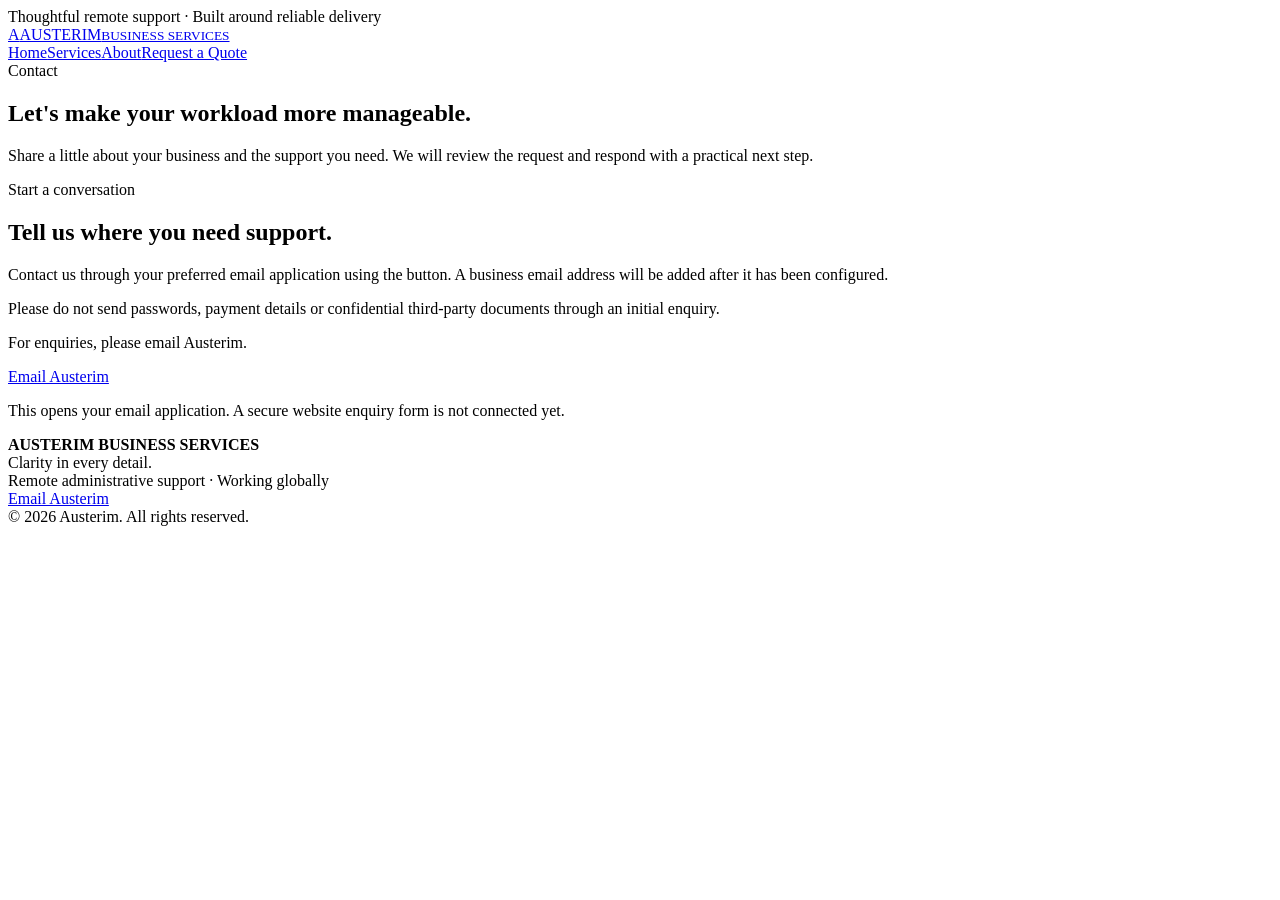
==== contact.html @ 85b28d18 "Add AUSTERIM website: contact.html" ====
<!doctype html>
<html lang="en"><head><meta charset="utf-8"><meta name="viewport" content="width=device-width,initial-scale=1"><title>Contact | Austerim</title><link rel="icon" href="favicon.svg"><link rel="stylesheet" href="styles.css"></head><body>
<div class="topbar"><div class="wrap">Thoughtful remote support · Built around reliable delivery</div></div><header class="wrap nav"><a class="brand" href="index.html"><span class="mark">A</span><span>AUSTERIM<small>BUSINESS SERVICES</small></span></a><nav class="links"><a href="index.html">Home</a><a href="services.html">Services</a><a href="about.html">About</a><a class="btn" href="contact.html">Request a Quote</a></nav></header>
<main><section class="page-hero"><div class="wrap"><div class="eyebrow">Contact</div><h1>Let's make your workload more manageable.</h1><p class="lead">Share a little about your business and the support you need. We will review the request and respond with a practical next step.</p></div></section><section class="section"><div class="wrap split"><div><div class="eyebrow">Start a conversation</div><h2>Tell us where you need support.</h2><p class="lead">Contact us through your preferred email application using the button. A business email address will be added after it has been configured.</p><p class="note">Please do not send passwords, payment details or confidential third-party documents through an initial enquiry.</p></div><div class="panel"><p>For enquiries, please email Austerim.</p><a class="btn" href="mailto:qusaihabahbeh@gmail.com?subject=Austerim%20Business%20Enquiry">Email Austerim</a><p class="note">This opens your email application. A secure website enquiry form is not connected yet.</p></div></div></section></main>
<footer class="footer"><div class="wrap footer-grid"><div><strong>AUSTERIM BUSINESS SERVICES</strong><br>Clarity in every detail.</div><div>Remote administrative support · Working globally<br><a href="mailto:qusaihabahbeh@gmail.com">Email Austerim</a></div><div>© <span id="year"></span> Austerim. All rights reserved.</div></div></footer><script>document.getElementById('year').textContent=new Date().getFullYear()</script></body></html>
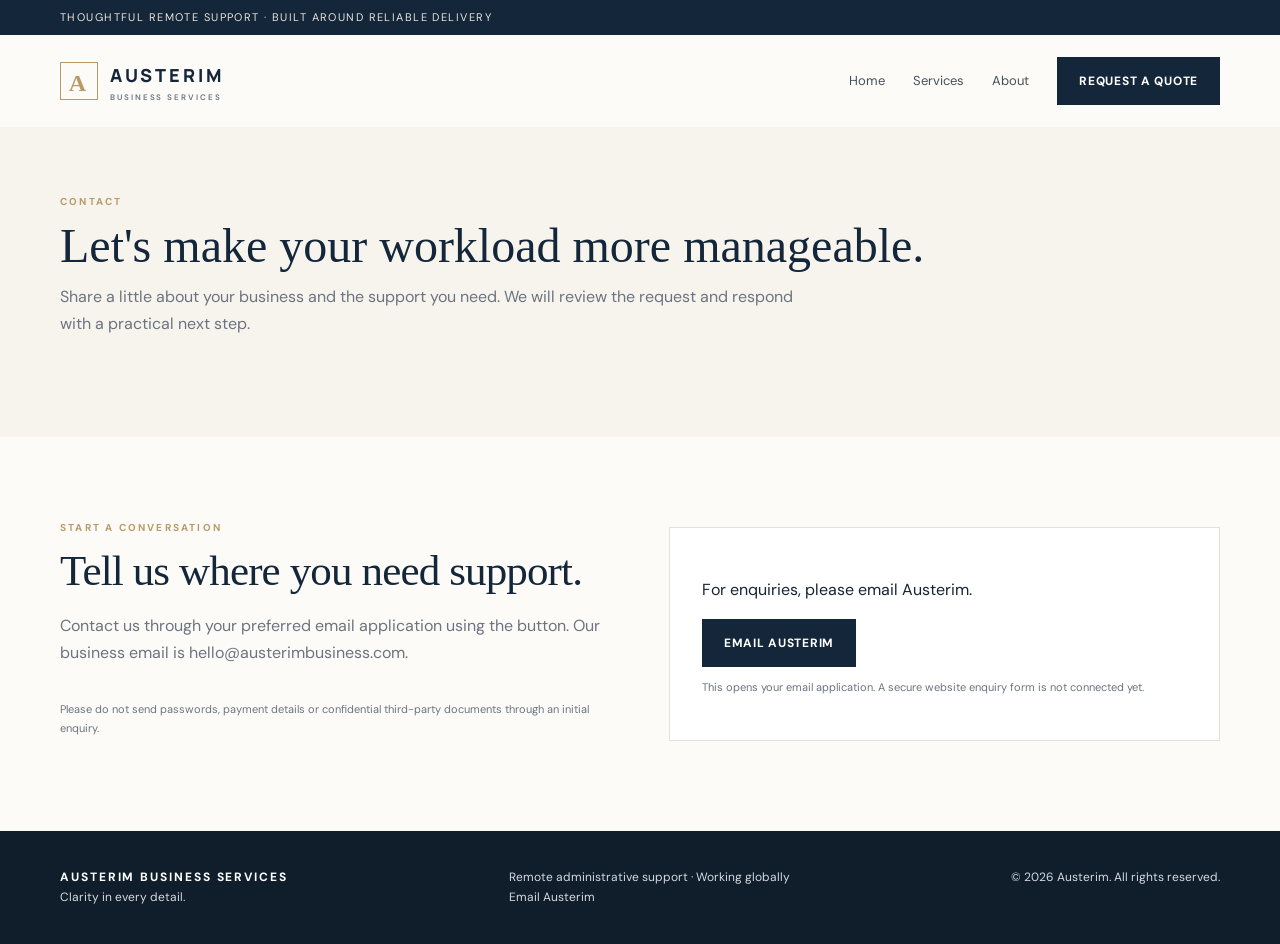
==== commit e4f1a46a: "Update contact page to use AUSTERIM business email" ====
--- a/contact.html
+++ b/contact.html
@@ -1,5 +1,5 @@
 <!doctype html>
 <html lang="en"><head><meta charset="utf-8"><meta name="viewport" content="width=device-width,initial-scale=1"><title>Contact | Austerim</title><link rel="icon" href="favicon.svg"><link rel="stylesheet" href="styles.css"></head><body>
 <div class="topbar"><div class="wrap">Thoughtful remote support · Built around reliable delivery</div></div><header class="wrap nav"><a class="brand" href="index.html"><span class="mark">A</span><span>AUSTERIM<small>BUSINESS SERVICES</small></span></a><nav class="links"><a href="index.html">Home</a><a href="services.html">Services</a><a href="about.html">About</a><a class="btn" href="contact.html">Request a Quote</a></nav></header>
-<main><section class="page-hero"><div class="wrap"><div class="eyebrow">Contact</div><h1>Let's make your workload more manageable.</h1><p class="lead">Share a little about your business and the support you need. We will review the request and respond with a practical next step.</p></div></section><section class="section"><div class="wrap split"><div><div class="eyebrow">Start a conversation</div><h2>Tell us where you need support.</h2><p class="lead">Contact us through your preferred email application using the button. A business email address will be added after it has been configured.</p><p class="note">Please do not send passwords, payment details or confidential third-party documents through an initial enquiry.</p></div><div class="panel"><p>For enquiries, please email Austerim.</p><a class="btn" href="mailto:qusaihabahbeh@gmail.com?subject=Austerim%20Business%20Enquiry">Email Austerim</a><p class="note">This opens your email application. A secure website enquiry form is not connected yet.</p></div></div></section></main>
-<footer class="footer"><div class="wrap footer-grid"><div><strong>AUSTERIM BUSINESS SERVICES</strong><br>Clarity in every detail.</div><div>Remote administrative support · Working globally<br><a href="mailto:qusaihabahbeh@gmail.com">Email Austerim</a></div><div>© <span id="year"></span> Austerim. All rights reserved.</div></div></footer><script>document.getElementById('year').textContent=new Date().getFullYear()</script></body></html>+<main><section class="page-hero"><div class="wrap"><div class="eyebrow">Contact</div><h1>Let's make your workload more manageable.</h1><p class="lead">Share a little about your business and the support you need. We will review the request and respond with a practical next step.</p></div></section><section class="section"><div class="wrap split"><div><div class="eyebrow">Start a conversation</div><h2>Tell us where you need support.</h2><p class="lead">Contact us through your preferred email application using the button. Our business email is hello@austerimbusiness.com.</p><p class="note">Please do not send passwords, payment details or confidential third-party documents through an initial enquiry.</p></div><div class="panel"><p>For enquiries, please email Austerim.</p><a class="btn" href="mailto:hello@austerimbusiness.com?subject=Austerim%20Business%20Enquiry">Email Austerim</a><p class="note">This opens your email application. A secure website enquiry form is not connected yet.</p></div></div></section></main>
+<footer class="footer"><div class="wrap footer-grid"><div><strong>AUSTERIM BUSINESS SERVICES</strong><br>Clarity in every detail.</div><div>Remote administrative support · Working globally<br><a href="mailto:hello@austerimbusiness.com">Email Austerim</a></div><div>© <span id="year"></span> Austerim. All rights reserved.</div></div></footer><script>document.getElementById('year').textContent=new Date().getFullYear()</script></body></html>
--- a/styles.css
+++ b/styles.css
@@ -0,0 +1,3 @@
+@import url('https://fonts.googleapis.com/css2?family=DM+Sans:wght@400;500;600;700&family=Manrope:wght@400;500;600;700;800&display=swap');
+:root{--ink:#172434;--navy:#14263A;--navy2:#203A53;--gold:#B99A67;--gold-soft:#E8DDCA;--ivory:#F7F4EE;--paper:#FCFBF8;--muted:#6B7480;--line:#E6E1D8;--white:#fff;--green:#49665C}
+*{box-sizing:border-box}html{scroll-behavior:smooth}body{margin:0;background:var(--paper);color:var(--ink);font-family:'DM Sans',Arial,sans-serif;line-height:1.7}a{color:inherit;text-decoration:none}.wrap{width:min(1160px,91%);margin:auto}.topbar{background:var(--navy);color:#e8e3d9;font-size:11px;letter-spacing:.13em;text-transform:uppercase;padding:8px 0}.nav{display:flex;justify-content:space-between;align-items:center;padding:22px 0}.brand{display:flex;gap:12px;align-items:center;font-family:Manrope,sans-serif;font-weight:800;letter-spacing:.17em;font-size:18px;color:var(--navy)}.mark{width:38px;height:38px;border:1px solid var(--gold);display:grid;place-items:center;color:var(--gold);font-family:Georgia,serif;font-size:24px}.brand small{display:block;font:600 8px 'DM Sans',sans-serif;letter-spacing:.24em;color:var(--muted);margin-top:2px}.links{display:flex;gap:28px;align-items:center;font-size:13px;color:#43505e}.btn{display:inline-block;background:var(--navy);color:#fff;padding:13px 21px;font-size:12px;letter-spacing:.06em;text-transform:uppercase;font-weight:700;border:1px solid var(--navy);transition:.2s}.btn:hover{background:var(--gold);border-color:var(--gold);color:var(--navy)}.btn.outline{background:transparent;color:var(--navy)}.hero{background:var(--navy);color:#fff;padding:92px 0 86px;position:relative;overflow:hidden}.hero:after{content:'A';position:absolute;right:5%;top:-120px;font:500 520px Georgia,serif;color:rgba(255,255,255,.035);pointer-events:none}.hero-grid{display:grid;grid-template-columns:1.15fr .85fr;gap:65px;align-items:center;position:relative;z-index:1}.eyebrow{font-size:10px;letter-spacing:.22em;text-transform:uppercase;color:var(--gold);font-weight:700}.hero h1{font:500 clamp(40px,5.2vw,66px)/1.07 Georgia,serif;letter-spacing:-.025em;margin:20px 0 22px;max-width:760px}.hero p{font-size:16px;color:#d4dce3;max-width:600px;margin:0 0 30px}.hero-card{border:1px solid rgba(232,221,202,.38);padding:30px;background:rgba(255,255,255,.045)}.hero-card h3{font:500 26px/1.25 Georgia,serif;margin:8px 0 20px;color:#fff}.check{display:flex;gap:13px;border-top:1px solid rgba(255,255,255,.12);padding:12px 0;color:#e4e8eb;font-size:13px}.check b{color:var(--gold)}.section{padding:82px 0}.section.ivory{background:var(--ivory)}.section h2{font:500 clamp(30px,3.5vw,43px)/1.18 Georgia,serif;color:var(--navy);margin:10px 0 15px;letter-spacing:-.02em}.lead{max-width:760px;color:var(--muted);margin:0 0 34px}.cards{display:grid;grid-template-columns:repeat(3,1fr);gap:18px}.card{background:#fff;border:1px solid var(--line);padding:28px 26px;min-height:220px}.num{font:italic 22px Georgia,serif;color:var(--gold)}.card h3{font:500 23px Georgia,serif;color:var(--navy);margin:15px 0 9px}.card p{font-size:13px;color:var(--muted);margin:0}.split{display:grid;grid-template-columns:1fr 1fr;gap:58px;align-items:center}.panel{background:#fff;border:1px solid var(--line);padding:32px}.panel h3{font:500 25px Georgia,serif;color:var(--navy);margin:0 0 12px}.panel li{margin:9px 0;color:var(--muted);font-size:14px}.pill{display:inline-block;border:1px solid #d8c8ad;color:#6f5a3d;padding:6px 11px;font-size:10px;letter-spacing:.1em;text-transform:uppercase;margin:3px 5px 3px 0}.cta{background:var(--ivory);border:1px solid var(--line);padding:42px;display:flex;justify-content:space-between;align-items:center;gap:25px}.cta h2{margin:0;font-size:32px}.cta p{color:var(--muted);margin:7px 0 0}.footer{background:#101e2c;color:#d3d9df;padding:36px 0;font-size:12px}.footer-grid{display:flex;justify-content:space-between;gap:22px;flex-wrap:wrap}.footer strong{letter-spacing:.16em;color:#fff}.page-hero{background:var(--ivory);padding:66px 0}.page-hero h1{font:500 48px/1.1 Georgia,serif;color:var(--navy);margin:10px 0}.form{display:grid;gap:14px;max-width:680px}.form label{font-size:12px;font-weight:700;color:var(--navy)}.form input,.form textarea,.form select{width:100%;border:1px solid #d9d3c9;background:#fff;padding:13px;font:inherit}.form textarea{min-height:140px}.note{font-size:11px;color:var(--muted)}.service-row{display:grid;grid-template-columns:70px 1fr;gap:20px;padding:25px 0;border-bottom:1px solid var(--line)}.service-row .num{font-size:30px}.service-row h3{font:500 24px Georgia,serif;margin:0;color:var(--navy)}.service-row p{margin:6px 0 0;color:var(--muted);font-size:14px}@media(max-width:780px){.links{gap:12px;font-size:11px}.links a:not(.btn){display:none}.hero-grid,.split{grid-template-columns:1fr}.hero{padding:62px 0}.cards{grid-template-columns:1fr}.section{padding:58px 0}.cta{display:block;padding:30px}.cta .btn{margin-top:20px}.page-hero h1{font-size:38px}.hero:after{font-size:280px;top:0}}
